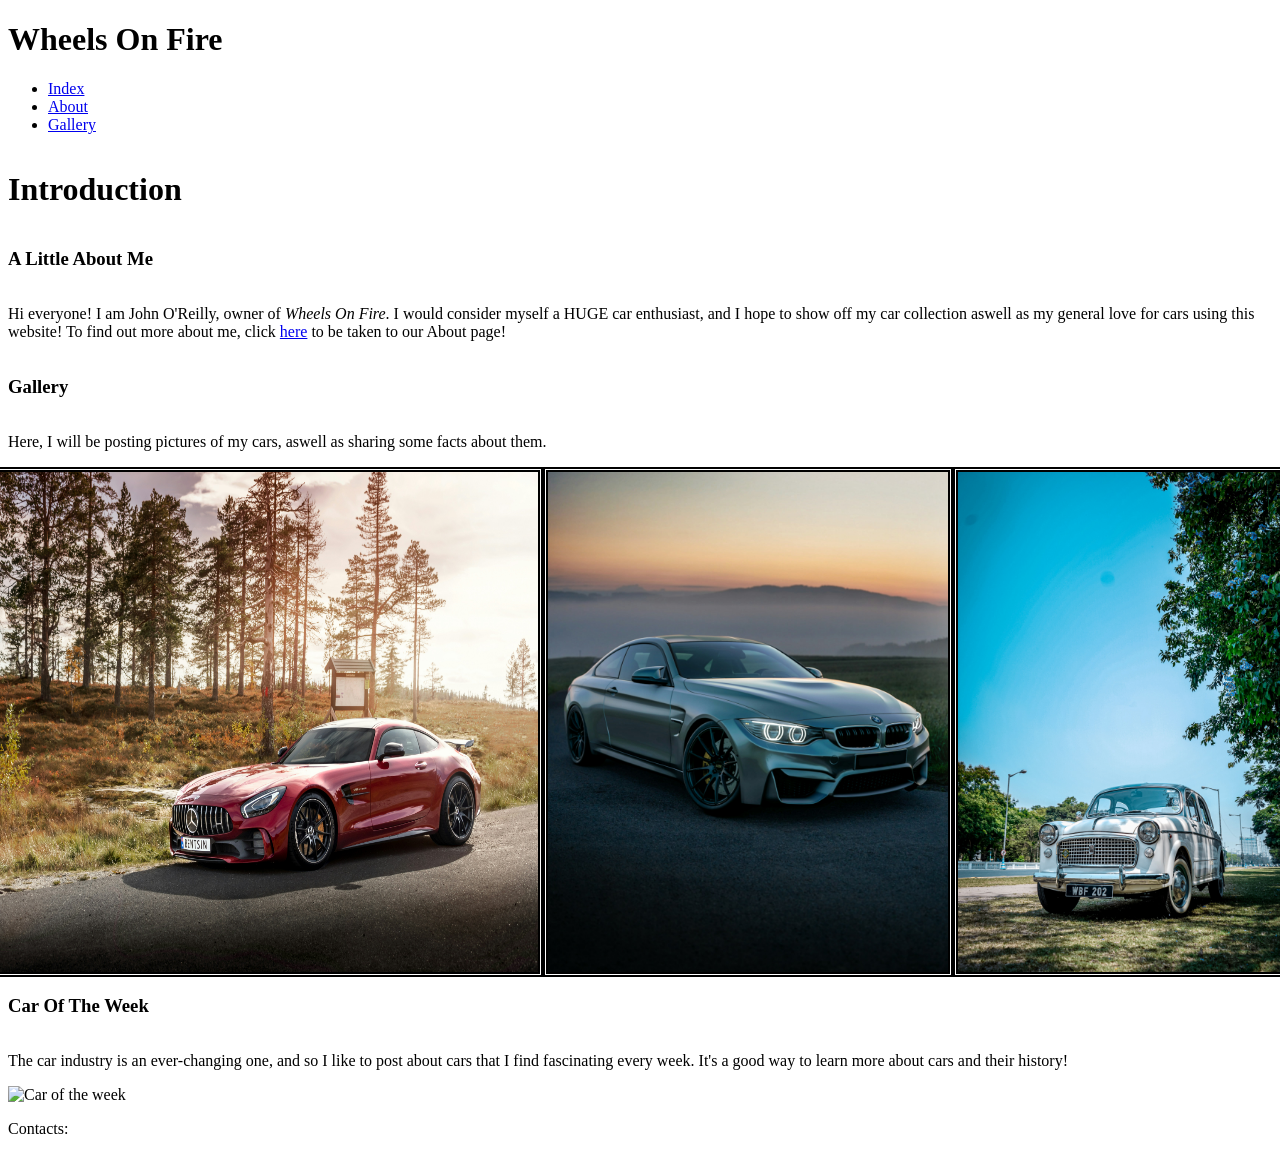
==== website/html/index.html @ 42956615 "Started the 'index' and 'about' page" ====
<!DOCTYPE html>
<html>
    <head>
        <meta charset="UTF-8">
        <meta name="viewport" content="width=device-width">
        <title>Index</title>

        <style>
            .main {
                display: flex;
                flex-direction: column;
            }

            .gallery {
                display: flex;
                flex-direction: row;
                justify-content: center;
            }

            .gallery img {
                border: 5px double black;
                width: 550px;
                height: 500px;
            }
        </style>
    </head>

    <body>
        <header>
            <h1>Wheels On Fire</h1>
        </header>

        <div class="navbar">
            <ul>
                <li><a class="active" href=index.html>Index</a></li>
                <li><a href="about.html">About</a></li>
                <li><a href="gallery.html">Gallery</a></li>
            </ul>
        </div>

        <div class="main">
            <h1>Introduction</h1>

            <h3>A Little About Me</h3>
            <p>Hi everyone! I am John O'Reilly, owner of <i>Wheels On Fire</i>. I would consider myself a HUGE car enthusiast, and I hope to show off my car collection aswell as my general love for cars using this website! To find out more about me, click <a href="about.html">here</a> to be taken to our About page!</p>
        
            <h3>Gallery</h3>
            <p>Here, I will be posting pictures of my cars, aswell as sharing some facts about them.</p>
            <div class="gallery">
                <img src="imgs/hakon-sataoen-qyfco1nfMtg-unsplash.jpg" alt="Car 1">
                <img src="imgs/josh-berquist-_4sWbzH5fp8-unsplash.jpg" alt="Car 2">
                <img src="imgs/pexels-cameraman-surojit-636238129-25349389.jpg" alt="Car 3">
            </div>

            <h3>Car Of The Week</h3>
            <p>The car industry is an ever-changing one, and so I like to post about cars that I find fascinating every week. It's a good way to learn more about cars and their history!</p>
            <img src="#" alt="Car of the week">
        </div>

        <footer>
            <p>Contacts:</p>
        </footer>
    </body>
</html>
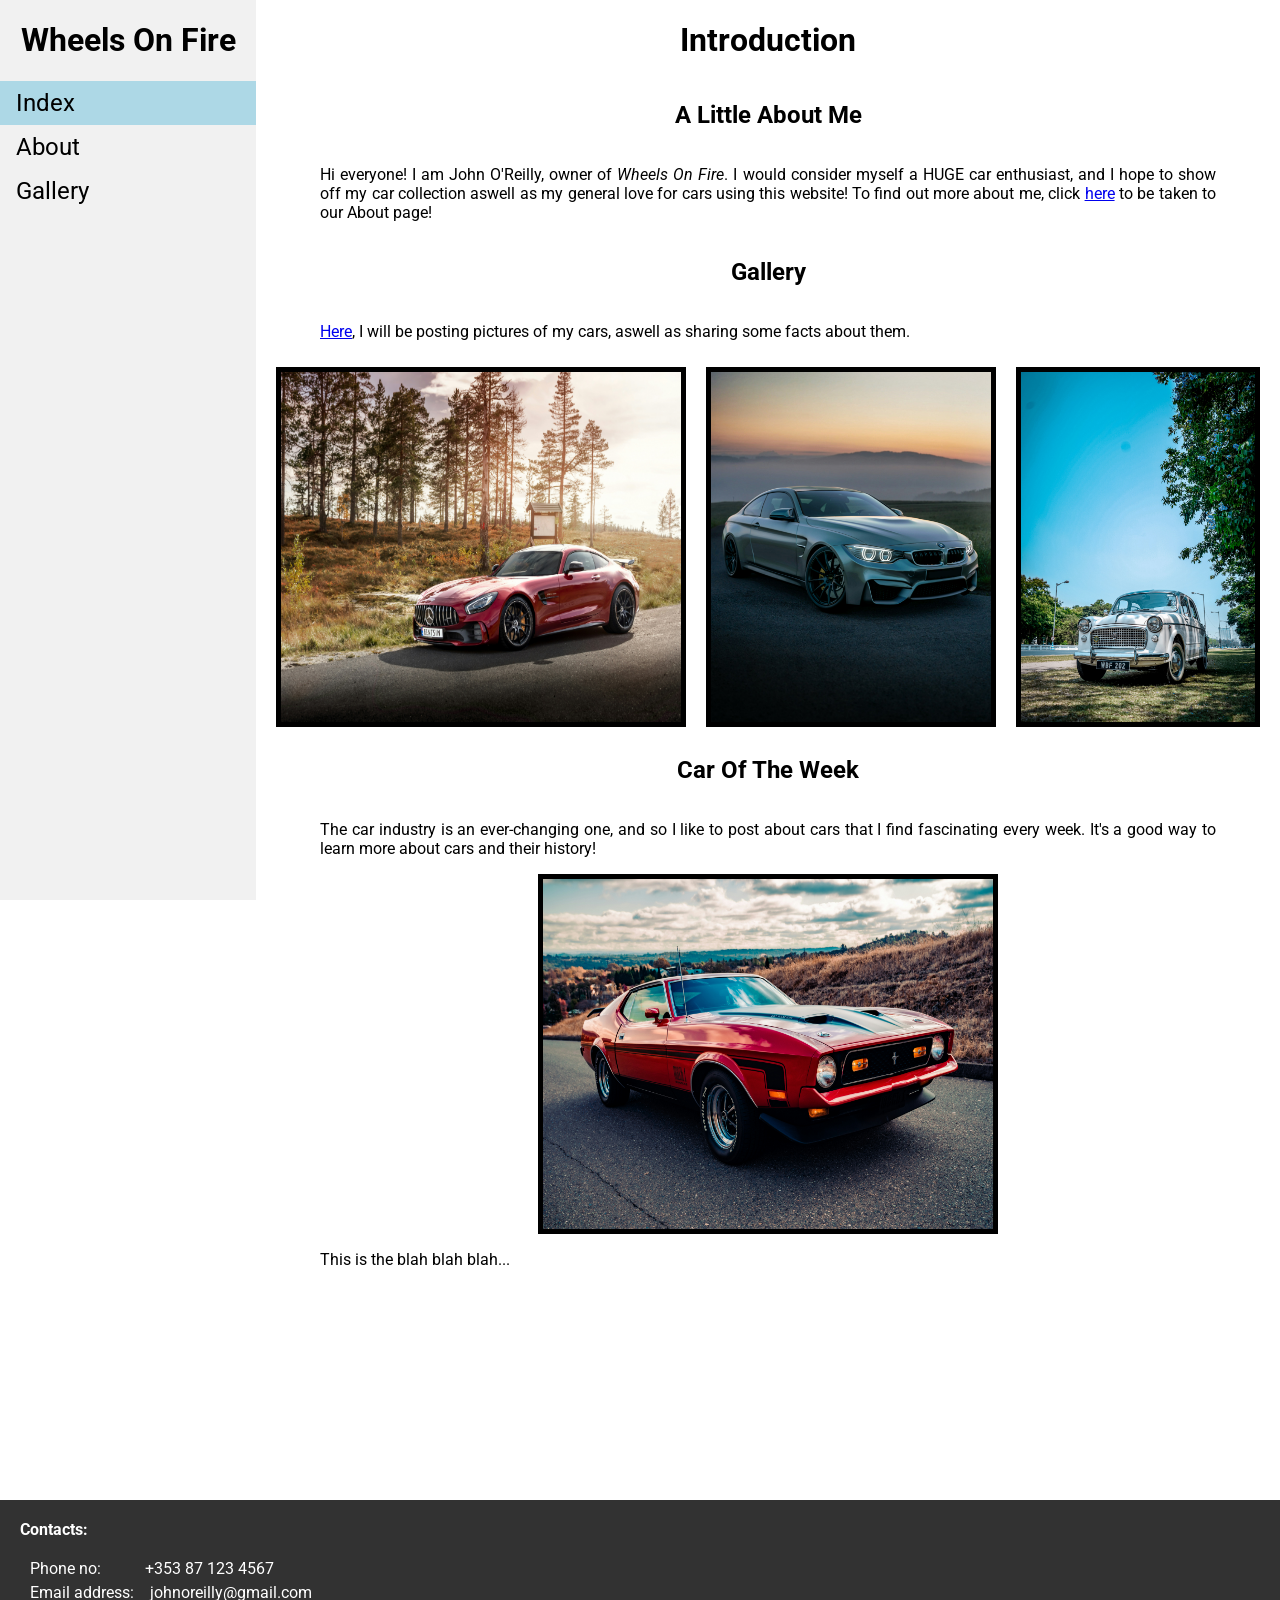
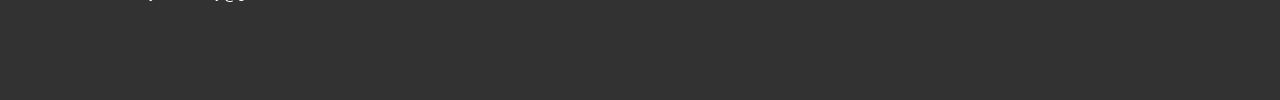
==== commit 195711db: "CSS I've added some CSS styling, such as to the navbar." ====
--- a/website/html/index.html
+++ b/website/html/index.html
@@ -1,37 +1,24 @@
 <!DOCTYPE html>
 <html>
     <head>
+        <!-- Font links -->
+        <link rel="preconnect" href="https://fonts.googleapis.com">
+        <link rel="preconnect" href="https://fonts.gstatic.com" crossorigin>
+        <link href="https://fonts.googleapis.com/css2?family=Kripa:wght@100..900&family=Roboto:ital,wght@0,100..900;1,100..900&display=swap" rel="stylesheet">
+        
         <meta charset="UTF-8">
         <meta name="viewport" content="width=device-width">
+        <link rel="stylesheet" href="../css/style.css">
         <title>Index</title>
-
-        <style>
-            .main {
-                display: flex;
-                flex-direction: column;
-            }
-
-            .gallery {
-                display: flex;
-                flex-direction: row;
-                justify-content: center;
-            }
-
-            .gallery img {
-                border: 5px double black;
-                width: 550px;
-                height: 500px;
-            }
-        </style>
     </head>
 
     <body>
-        <header>
-            <h1>Wheels On Fire</h1>
-        </header>
-
         <div class="navbar">
             <ul>
+                <header>
+                    <h1>Wheels On Fire</h1>
+                </header>
+
                 <li><a class="active" href=index.html>Index</a></li>
                 <li><a href="about.html">About</a></li>
                 <li><a href="gallery.html">Gallery</a></li>
@@ -41,24 +28,27 @@
         <div class="main">
             <h1>Introduction</h1>
 
-            <h3>A Little About Me</h3>
+            <h2>A Little About Me</h2>
             <p>Hi everyone! I am John O'Reilly, owner of <i>Wheels On Fire</i>. I would consider myself a HUGE car enthusiast, and I hope to show off my car collection aswell as my general love for cars using this website! To find out more about me, click <a href="about.html">here</a> to be taken to our About page!</p>
         
-            <h3>Gallery</h3>
-            <p>Here, I will be posting pictures of my cars, aswell as sharing some facts about them.</p>
+            <h2>Gallery</h2>
+            <p><a href="gallery.html">Here</a>, I will be posting pictures of my cars, aswell as sharing some facts about them.</p>
             <div class="gallery">
                 <img src="imgs/hakon-sataoen-qyfco1nfMtg-unsplash.jpg" alt="Car 1">
                 <img src="imgs/josh-berquist-_4sWbzH5fp8-unsplash.jpg" alt="Car 2">
                 <img src="imgs/pexels-cameraman-surojit-636238129-25349389.jpg" alt="Car 3">
             </div>
 
-            <h3>Car Of The Week</h3>
+            <h2>Car Of The Week</h2>
             <p>The car industry is an ever-changing one, and so I like to post about cars that I find fascinating every week. It's a good way to learn more about cars and their history!</p>
-            <img src="#" alt="Car of the week">
+            <img src="imgs/meritt-thomas-BwBxVVdlpYE-unsplash.jpg" alt="Car of the week">
+            <p>This is the blah blah blah...</p>
         </div>
 
         <footer>
-            <p>Contacts:</p>
+            <p style="margin: 20px;"><b>Contacts:</b></p>
+            <p>Phone no:&nbsp;&nbsp;&nbsp;&nbsp;&nbsp;&nbsp;&nbsp;&nbsp;&nbsp;&nbsp;&nbsp;+353 87 123 4567</p>
+            <p>Email address:&nbsp;&nbsp;&nbsp;&nbsp;johnoreilly@gmail.com</p>
         </footer>
     </body>
 </html>
--- a/website/css/style.css
+++ b/website/css/style.css
@@ -0,0 +1,91 @@
+* {
+    font-family: "Roboto", sans-serif !important;
+}
+
+body {
+    margin: 0;
+    padding: 0;
+}
+
+.main {
+    display: flex;
+    flex-direction: column;
+    width: 70%;
+    padding-left: 25%;
+    padding-right: 5%;
+    height: 1500px;
+}
+
+.main p {
+    text-align: justify;
+}
+
+.navbar ul {
+    width: 20%;
+    list-style-type: none;
+    position: fixed;
+    height: 100%;
+    overflow: auto;
+    background-color: #f1f1f1;
+    margin: 0;
+    padding: 0;
+}
+
+.navbar header {
+    text-align: center;
+}
+
+.navbar li a {
+    display: block;
+    text-decoration: none;
+    color: black;
+    font-size: 24px;
+    padding: 8px 16px;
+}
+
+.navbar li a.active {
+    background-color: lightblue;
+}
+
+.navbar li a:hover:not(.active) {
+    background-color: gray;
+    color: white;
+}
+
+.gallery {
+    display: flex;
+    flex-direction: row;
+    justify-content: center;
+}
+
+.gallery img {
+    border: 5px solid black;
+    width: 400px;
+    height: 350px;
+    margin: 10px;
+}
+
+img {
+    align-self: center;
+    border: 5px solid black;
+    width: 450px;
+    height: 350px;
+}
+
+h1, h2, h3 {
+    text-align: center;
+}
+
+footer {
+    position: absolute;
+    background-color: rgb(50, 50, 50);
+    color: white;
+    width: 100%;
+    overflow-y: auto;
+    z-index: 999;
+    height: 200px;
+}
+
+footer p {
+    margin: 5px 30px;
+}
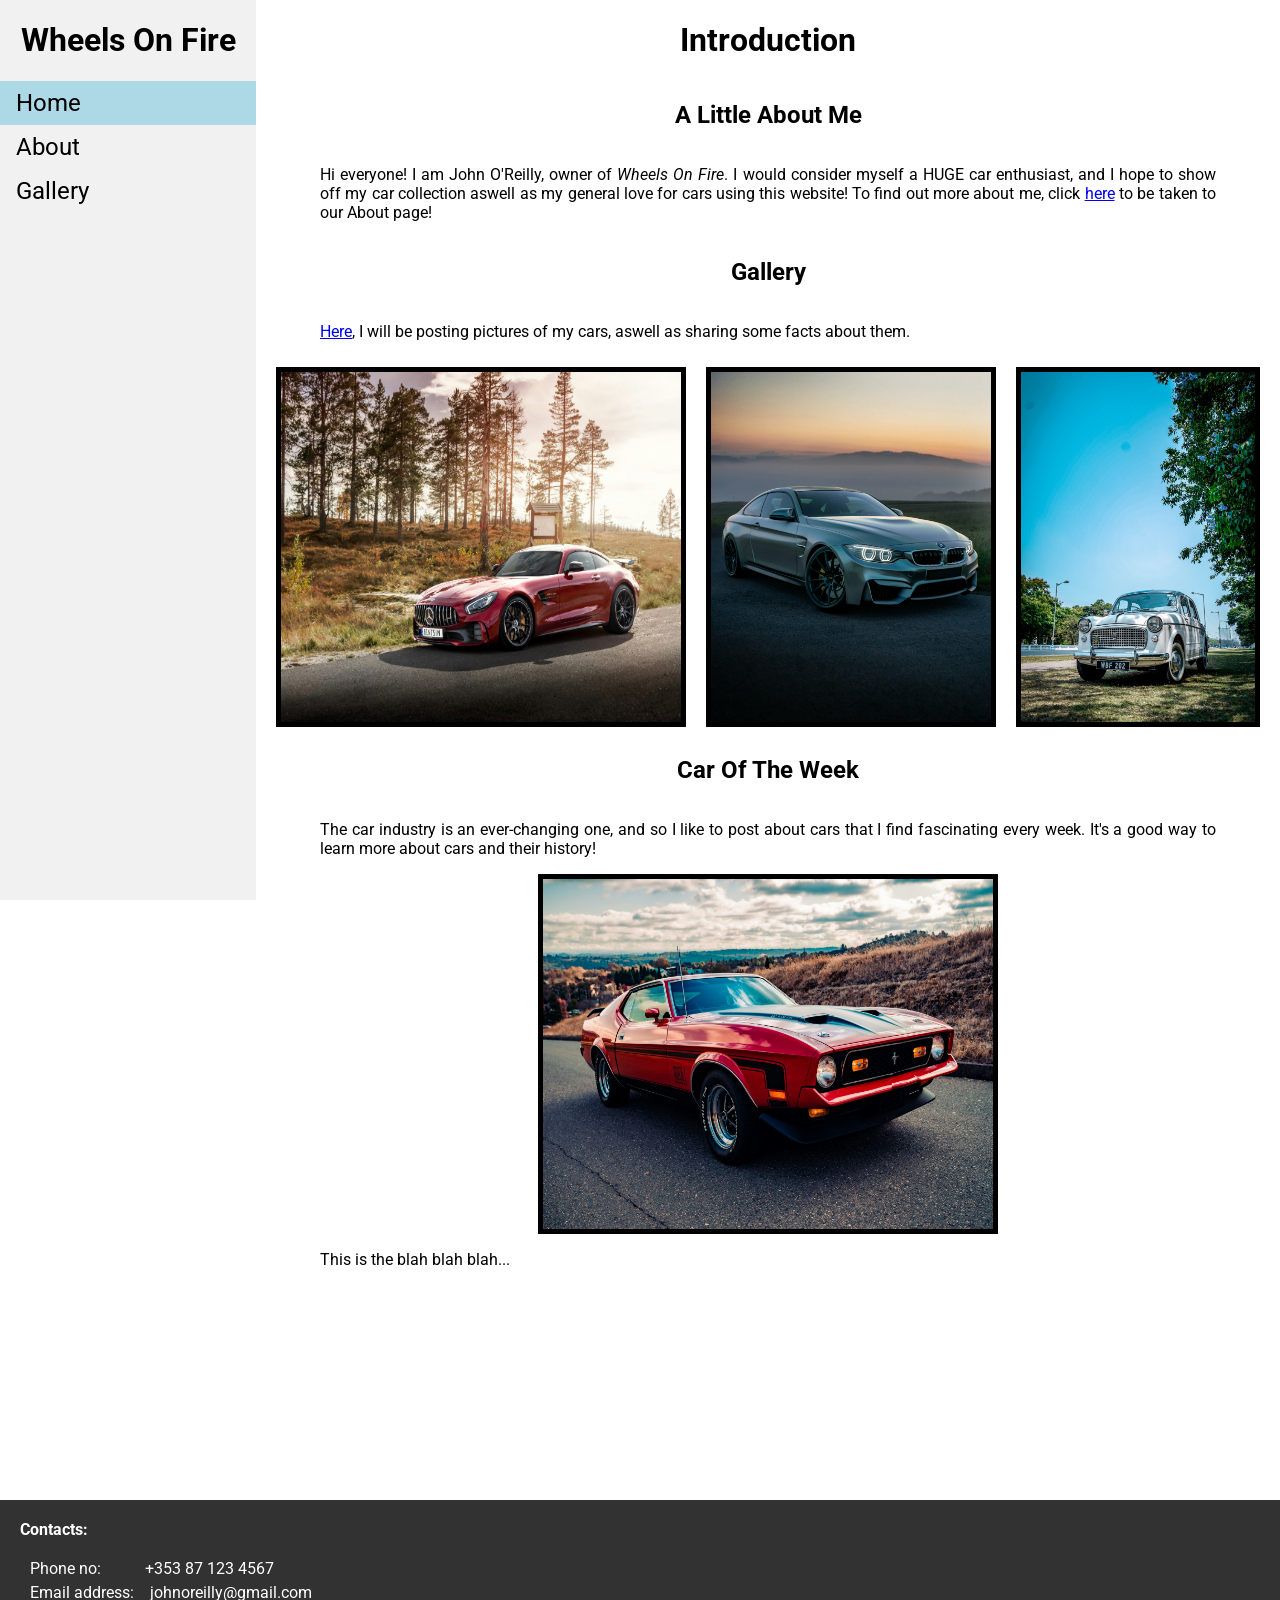
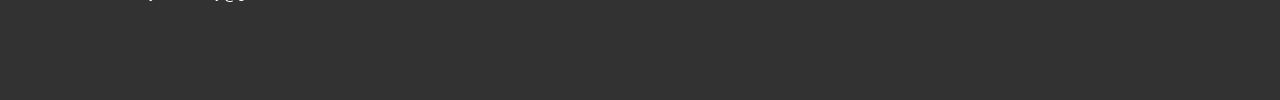
==== commit 38616af0: "Changed 'Index' to 'Home" ====
--- a/website/html/index.html
+++ b/website/html/index.html
@@ -19,7 +19,7 @@
                     <h1>Wheels On Fire</h1>
                 </header>
 
-                <li><a class="active" href=index.html>Index</a></li>
+                <li><a class="active" href=index.html>Home</a></li>
                 <li><a href="about.html">About</a></li>
                 <li><a href="gallery.html">Gallery</a></li>
             </ul>
